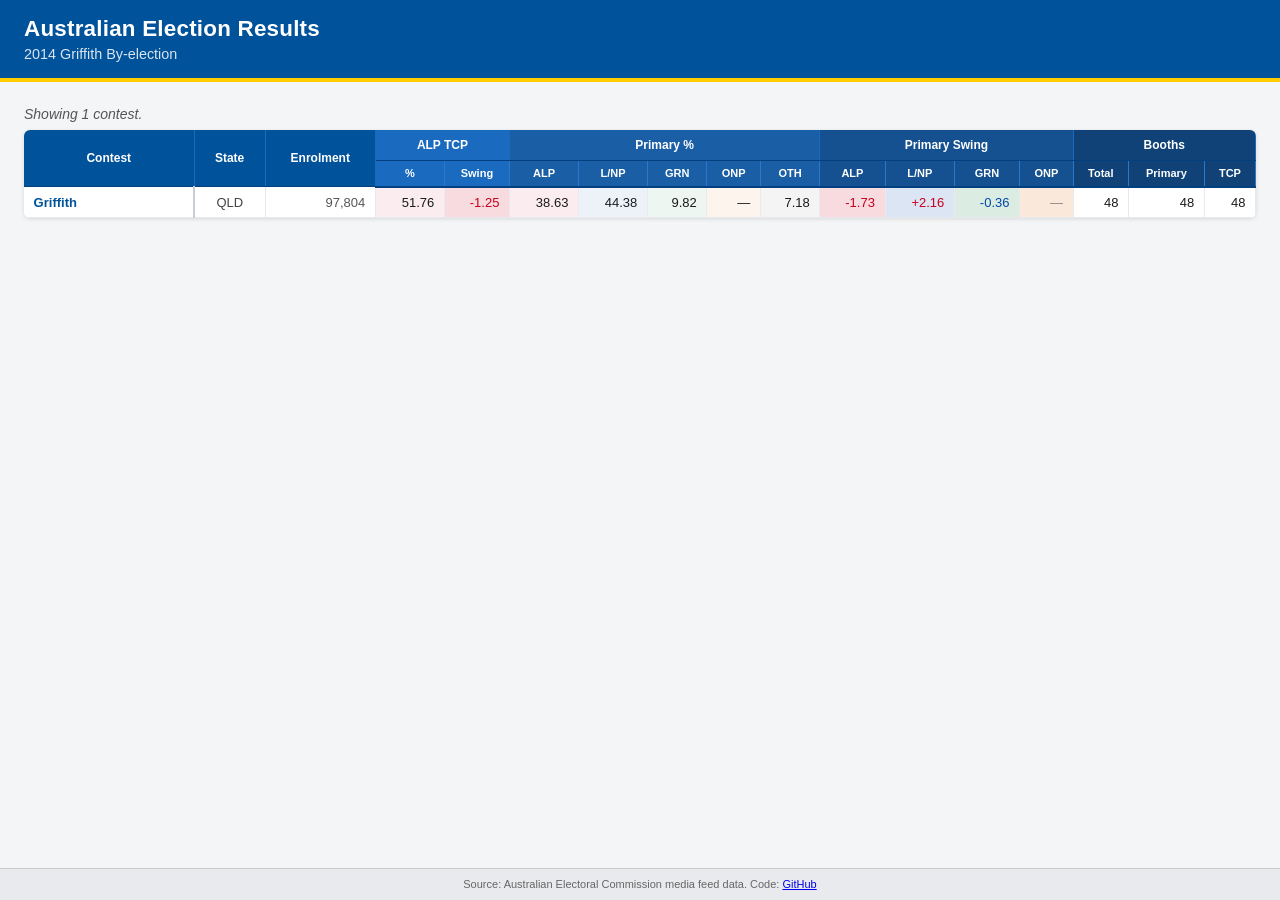
==== index.html @ 3a3f031a "Got it working so far" ====
<!DOCTYPE html>
<html lang="en">
<head>
  <meta charset="UTF-8" />
  <meta name="viewport" content="width=device-width, initial-scale=1.0" />
  <title>AEC Election Results</title>
  <link rel="stylesheet" href="css/styles.css" />
</head>
<body>
  <header>
    <h1>Australian Election Results</h1>
    <p id="election-label" class="election-label"></p>
  </header>

  <main>
    <div id="status" class="status">Loading results…</div>

    <div class="table-wrapper">
      <table id="results-table" aria-label="House of Representatives Contest Results">
        <thead>
          <tr>
            <th rowspan="2" class="col-contest sticky-col">Contest</th>
            <th rowspan="2" class="col-state">State</th>
            <th rowspan="2" class="col-enrolment">Enrolment</th>
            <th colspan="2" class="group-tcp">ALP TCP</th>
            <th colspan="5" class="group-primary-pct">Primary %</th>
            <th colspan="4" class="group-swing">Primary Swing</th>
            <th colspan="3" class="group-booths">Booths</th>
          </tr>
          <tr>
            <!-- ALP TCP -->
            <th class="col-num group-tcp col-party-alp">%</th>
            <th class="col-num group-tcp col-party-alp">Swing</th>
            <!-- Primary % -->
            <th class="col-num group-primary-pct col-party-alp">ALP</th>
            <th class="col-num group-primary-pct col-party-lnp">L/NP</th>
            <th class="col-num group-primary-pct col-party-grn">GRN</th>
            <th class="col-num group-primary-pct col-party-onp">ONP</th>
            <th class="col-num group-primary-pct col-party-oth">OTH</th>
            <!-- Primary Swing -->
            <th class="col-num group-swing col-party-alp">ALP</th>
            <th class="col-num group-swing col-party-lnp">L/NP</th>
            <th class="col-num group-swing col-party-grn">GRN</th>
            <th class="col-num group-swing col-party-onp">ONP</th>
            <!-- Booths -->
            <th class="col-num group-booths">Total</th>
            <th class="col-num group-booths">Primary</th>
            <th class="col-num group-booths">TCP</th>
          </tr>
        </thead>
        <tbody id="results-body">
        </tbody>
      </table>
    </div>
  </main>

  <footer>
    <p>Source: Australian Electoral Commission media feed data. Code: <a href="https://github.com/jwood74/aus-election-results">GitHub</a></p>
  </footer>

  <script src="js/app.js"></script>
</body>
</html>
---- css/styles.css ----
/* ── Reset & Base ── */
*, *::before, *::after {
  box-sizing: border-box;
  margin: 0;
  padding: 0;
}

body {
  font-family: -apple-system, BlinkMacSystemFont, "Segoe UI", Roboto, Arial, sans-serif;
  font-size: 14px;
  background: #f4f5f7;
  color: #1a1a1a;
  min-height: 100vh;
  display: flex;
  flex-direction: column;
}

/* ── Header ── */
header {
  background: #00529b;
  color: #fff;
  padding: 1rem 1.5rem;
  border-bottom: 4px solid #ffcd00;
}

header h1 {
  font-size: 1.4rem;
  font-weight: 700;
  letter-spacing: 0.01em;
}

.election-label {
  margin-top: 0.25rem;
  font-size: 0.9rem;
  opacity: 0.85;
}

/* ── Main layout ── */
main {
  flex: 1;
  padding: 1rem 1.5rem 2rem;
}

/* ── Status message ── */
.status {
  padding: 0.5rem 0;
  color: #555;
  font-style: italic;
  min-height: 1.5rem;
}

.status.error {
  color: #b00020;
  font-style: normal;
  font-weight: 600;
}

.status.hidden {
  display: none;
}

/* ── Table wrapper ── */
.table-wrapper {
  overflow-x: auto;
  overflow-y: auto;
  max-height: 75vh;
  border-radius: 6px;
  box-shadow: 0 1px 4px rgba(0,0,0,0.12);
  background: #fff;
}

/* ── Table ── */
table {
  border-collapse: collapse;
  width: 100%;
  white-space: nowrap;
  font-size: 13px;
}

/* Sticky contest column */
.sticky-col {
  position: sticky;
  left: 0;
  z-index: 2;
  background: #fff;
}

thead .sticky-col {
  background: #00529b;
  z-index: 6;
}

/* ── Header cells ── */
thead {
  position: sticky;
  top: 0;
  z-index: 5;
}

thead tr:first-child th {
  background: #00529b;
  color: #fff;
  font-weight: 700;
  font-size: 12px;
  text-align: center;
  padding: 0.5rem 0.75rem;
  border-bottom: 1px solid #004080;
  border-right: 1px solid #1a6abf;
}

thead tr:last-child th {
  background: #1a6abf;
  color: #fff;
  font-weight: 600;
  font-size: 11px;
  text-align: center;
  padding: 0.4rem 0.5rem;
  border-bottom: 2px solid #004080;
  border-right: 1px solid #2a7acc;
}

/* Column group colour accents in subheader */
thead tr:last-child th.group-tcp       { background: #1a6abf; }
thead tr:last-child th.group-primary-pct { background: #1a5ea5; }
thead tr:last-child th.group-swing     { background: #155090; }
thead tr:last-child th.group-booths    { background: #104278; }

/* Top header group cells */
thead tr:first-child th.group-tcp         { background: #1a6abf; }
thead tr:first-child th.group-primary-pct { background: #1a5ea5; }
thead tr:first-child th.group-swing       { background: #155090; }
thead tr:first-child th.group-booths      { background: #104278; }

/* ── Body cells ── */
tbody tr {
  border-bottom: 1px solid #e8eaed;
}

tbody tr:nth-child(even) {
  background: #f8f9fb;
}

tbody tr:nth-child(even) .sticky-col {
  background: #f8f9fb;
}

tbody tr:hover {
  background: #eef3fa;
}

tbody tr:hover .sticky-col {
  background: #eef3fa;
}

td {
  padding: 0.45rem 0.6rem;
  border-right: 1px solid #e8eaed;
  vertical-align: middle;
}

td.col-contest {
  font-weight: 600;
  min-width: 130px;
  border-right: 2px solid #c8cdd5;
}

td.col-state {
  text-align: center;
  font-weight: 500;
  color: #444;
}

td.col-enrolment {
  text-align: right;
  color: #555;
}

td.col-num {
  text-align: right;
  font-variant-numeric: tabular-nums;
}

/* ── Swing colour coding ── */
.swing-pos {
  color: #c8001e;  /* AEC red for L/NP gain / swing to right */
}

.swing-neg {
  color: #0047ab;  /* AEC blue for ALP gain / swing to left */
}

/* For ALP-specific swing: positive = good for ALP */
.alp-swing-pos {
  color: #0047ab;
}

.alp-swing-neg {
  color: #c8001e;
}

/* Neutral (zero or N/A) */
.swing-zero {
  color: #888;
}

/* ── Party column colour tints ── */
.col-party-alp { background-color: rgba(200, 0, 30,  0.07); }
.col-party-lnp { background-color: rgba(0,  71, 171, 0.07); }
.col-party-grn { background-color: rgba(0, 130,  50, 0.07); }
.col-party-onp { background-color: rgba(220, 100,  0, 0.07); }
.col-party-oth { background-color: rgba(100, 100, 100, 0.07); }

/* Swing columns: slightly darker tint */
.col-party-alp.col-swing { background-color: rgba(200, 0, 30,  0.14); }
.col-party-lnp.col-swing { background-color: rgba(0,  71, 171, 0.14); }
.col-party-grn.col-swing { background-color: rgba(0, 130,  50, 0.14); }
.col-party-onp.col-swing { background-color: rgba(220, 100,  0, 0.14); }
.col-party-oth.col-swing { background-color: rgba(100, 100, 100, 0.14); }

/* Keep tint visible on even rows */
tbody tr:nth-child(even) td.col-party-alp { background-color: rgba(200, 0,  30,  0.10); }
tbody tr:nth-child(even) td.col-party-lnp { background-color: rgba(0,  71, 171, 0.10); }
tbody tr:nth-child(even) td.col-party-grn { background-color: rgba(0, 130,  50, 0.10); }
tbody tr:nth-child(even) td.col-party-onp { background-color: rgba(220, 100,  0, 0.10); }
tbody tr:nth-child(even) td.col-party-oth { background-color: rgba(100, 100, 100, 0.10); }

tbody tr:nth-child(even) td.col-party-alp.col-swing { background-color: rgba(200, 0,  30,  0.17); }
tbody tr:nth-child(even) td.col-party-lnp.col-swing { background-color: rgba(0,  71, 171, 0.17); }
tbody tr:nth-child(even) td.col-party-grn.col-swing { background-color: rgba(0, 130,  50, 0.17); }
tbody tr:nth-child(even) td.col-party-onp.col-swing { background-color: rgba(220, 100,  0, 0.17); }
tbody tr:nth-child(even) td.col-party-oth.col-swing { background-color: rgba(100, 100, 100, 0.17); }

/* ── Vote-type rows (Absent, Provisional, Pre-Poll, Postal) ── */
tbody tr.is-vote-type {
  border-top: 2px solid #b0b8c4;
  background: #f0f2f5;
}

tbody tr.is-vote-type:first-of-type {
  border-top: 2px solid #8891a0;
}

tbody tr.is-vote-type td.col-contest {
  font-style: italic;
  font-weight: 500;
  color: #444;
  background: #f0f2f5;
}

tbody tr.is-vote-type:hover {
  background: #e6eaf0;
}

tbody tr.is-vote-type:hover td.col-contest {
  background: #e6eaf0;
}

/* ── Contest name link in overview table ── */
a.contest-link {
  color: #00529b;
  text-decoration: none;
  font-weight: 600;
}

a.contest-link:hover {
  text-decoration: underline;
}

/* ── Breadcrumb / Back link ── */
.breadcrumb {
  padding: 0.6rem 0 0.25rem;
}

.back-link {
  color: #00529b;
  text-decoration: none;
  font-size: 0.875rem;
  font-weight: 500;
}

.back-link:hover {
  text-decoration: underline;
}

/* ── Contest detail header ── */
.contest-header {
  margin-bottom: 0.75rem;
}

.contest-header h2 {
  font-size: 1.2rem;
  font-weight: 700;
  color: #1a1a1a;
  margin-bottom: 0.2rem;
}

.contest-meta {
  font-size: 0.85rem;
  color: #555;
  display: flex;
  gap: 1.25rem;
}

.contest-meta span::before {
  font-weight: 600;
  color: #333;
}

#contest-state::before   { content: "State: "; }
#contest-enrolment::before { content: "Enrolment: "; }

/* ── Preference flow column group ── */
thead tr:first-child th.group-flow  { background: #0d3560; }
thead tr:last-child  th.group-flow  { background: #0d3560; }

/* ── Utility ── */
.hidden { display: none; }

/* ── Footer ── */
footer {
  background: #e8eaed;
  color: #666;
  font-size: 11px;
  text-align: center;
  padding: 0.6rem 1rem;
  border-top: 1px solid #ccc;
}
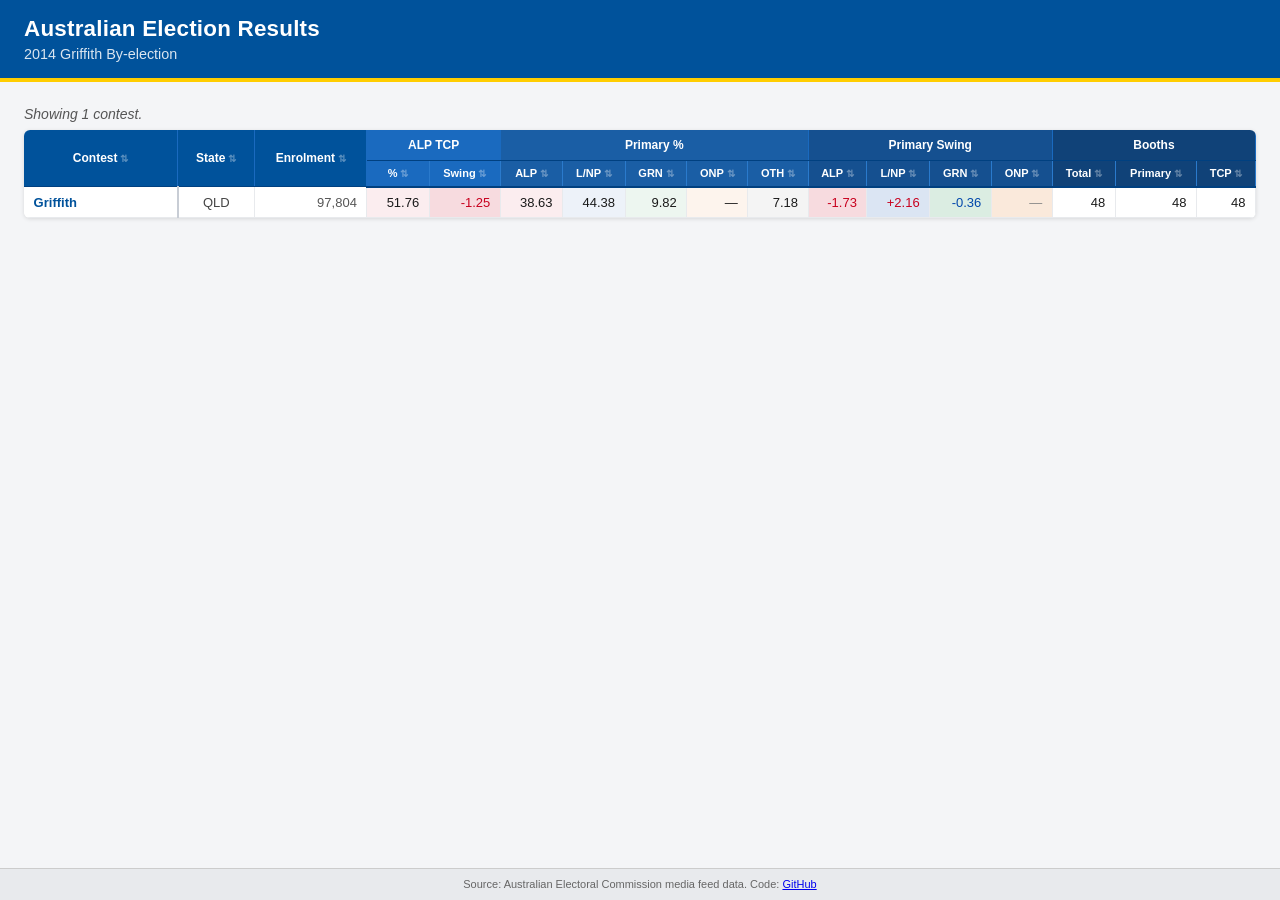
==== commit d8780e4f: "Add clickable column sorting to contests table Co-authored-by: jwood74 <8112144+jwood74@users.norepl" ====
--- a/index.html
+++ b/index.html
@@ -19,9 +19,9 @@
       <table id="results-table" aria-label="House of Representatives Contest Results">
         <thead>
           <tr>
-            <th rowspan="2" class="col-contest sticky-col">Contest</th>
-            <th rowspan="2" class="col-state">State</th>
-            <th rowspan="2" class="col-enrolment">Enrolment</th>
+            <th rowspan="2" class="col-contest sticky-col" data-sort-key="contestName">Contest</th>
+            <th rowspan="2" class="col-state" data-sort-key="state">State</th>
+            <th rowspan="2" class="col-enrolment" data-sort-key="enrolment">Enrolment</th>
             <th colspan="2" class="group-tcp">ALP TCP</th>
             <th colspan="5" class="group-primary-pct">Primary %</th>
             <th colspan="4" class="group-swing">Primary Swing</th>
@@ -29,23 +29,23 @@
           </tr>
           <tr>
             <!-- ALP TCP -->
-            <th class="col-num group-tcp col-party-alp">%</th>
-            <th class="col-num group-tcp col-party-alp">Swing</th>
+            <th class="col-num group-tcp col-party-alp" data-sort-key="alpTcpPct">%</th>
+            <th class="col-num group-tcp col-party-alp" data-sort-key="alpTcpSwing">Swing</th>
             <!-- Primary % -->
-            <th class="col-num group-primary-pct col-party-alp">ALP</th>
-            <th class="col-num group-primary-pct col-party-lnp">L/NP</th>
-            <th class="col-num group-primary-pct col-party-grn">GRN</th>
-            <th class="col-num group-primary-pct col-party-onp">ONP</th>
-            <th class="col-num group-primary-pct col-party-oth">OTH</th>
+            <th class="col-num group-primary-pct col-party-alp" data-sort-key="alpPct">ALP</th>
+            <th class="col-num group-primary-pct col-party-lnp" data-sort-key="lnpPct">L/NP</th>
+            <th class="col-num group-primary-pct col-party-grn" data-sort-key="grnPct">GRN</th>
+            <th class="col-num group-primary-pct col-party-onp" data-sort-key="onpPct">ONP</th>
+            <th class="col-num group-primary-pct col-party-oth" data-sort-key="othPct">OTH</th>
             <!-- Primary Swing -->
-            <th class="col-num group-swing col-party-alp">ALP</th>
-            <th class="col-num group-swing col-party-lnp">L/NP</th>
-            <th class="col-num group-swing col-party-grn">GRN</th>
-            <th class="col-num group-swing col-party-onp">ONP</th>
+            <th class="col-num group-swing col-party-alp" data-sort-key="alpSwing">ALP</th>
+            <th class="col-num group-swing col-party-lnp" data-sort-key="lnpSwing">L/NP</th>
+            <th class="col-num group-swing col-party-grn" data-sort-key="grnSwing">GRN</th>
+            <th class="col-num group-swing col-party-onp" data-sort-key="onpSwing">ONP</th>
             <!-- Booths -->
-            <th class="col-num group-booths">Total</th>
-            <th class="col-num group-booths">Primary</th>
-            <th class="col-num group-booths">TCP</th>
+            <th class="col-num group-booths" data-sort-key="totalBooths">Total</th>
+            <th class="col-num group-booths" data-sort-key="primaryBooths">Primary</th>
+            <th class="col-num group-booths" data-sort-key="tcpBooths">TCP</th>
           </tr>
         </thead>
         <tbody id="results-body">
--- a/css/styles.css
+++ b/css/styles.css
@@ -316,6 +316,32 @@
 /* ── Utility ── */
 .hidden { display: none; }
 
+/* ── Sortable column headers ── */
+thead th[data-sort-key] {
+  cursor: pointer;
+  user-select: none;
+}
+
+thead th[data-sort-key]:hover {
+  filter: brightness(1.15);
+}
+
+thead th[data-sort-key]::after {
+  content: ' ⇅';
+  opacity: 0.35;
+  font-size: 10px;
+}
+
+thead th[data-sort-key].sort-asc::after {
+  content: ' ↑';
+  opacity: 1;
+}
+
+thead th[data-sort-key].sort-desc::after {
+  content: ' ↓';
+  opacity: 1;
+}
+
 /* ── Footer ── */
 footer {
   background: #e8eaed;
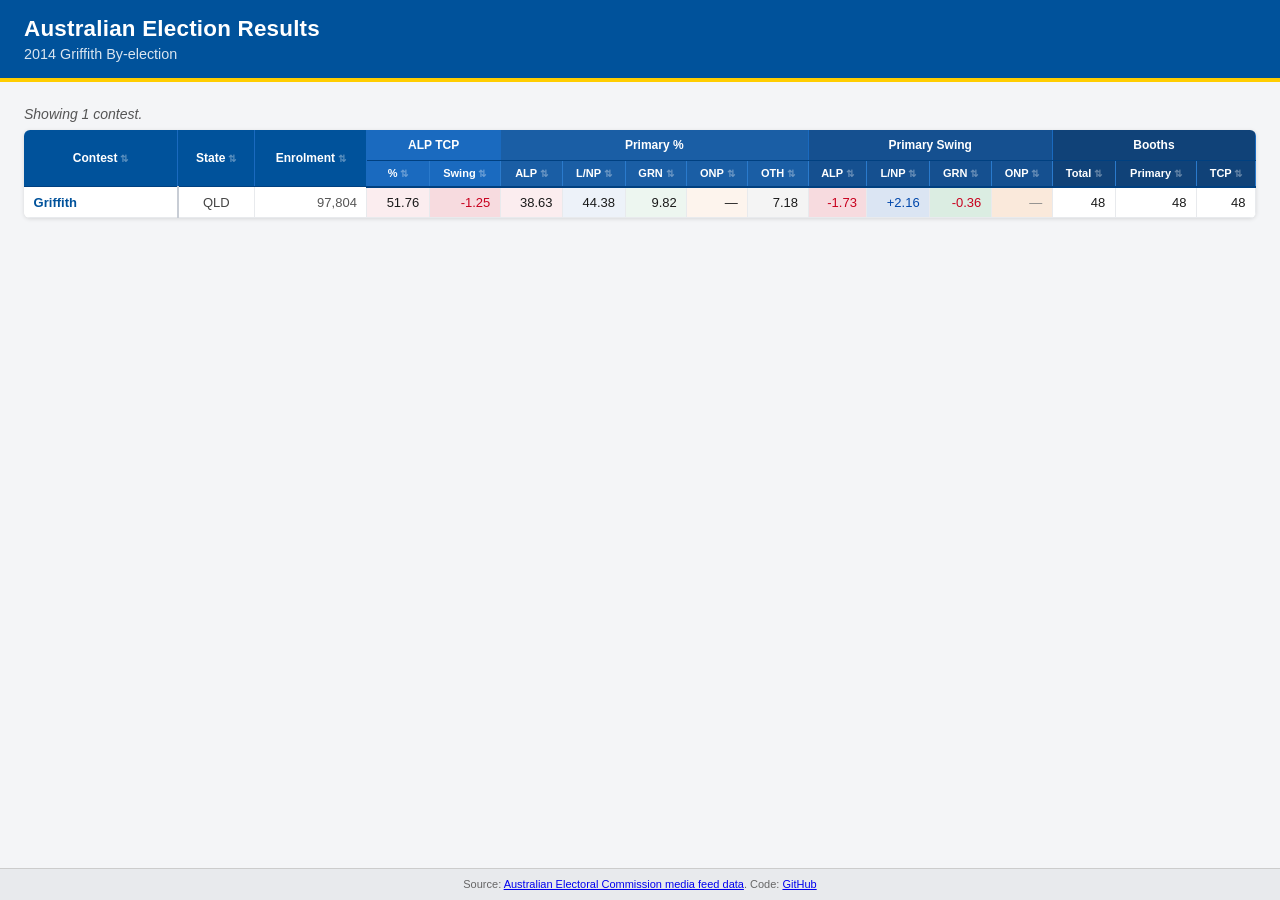
==== commit e267b45f: "Add total row" ====
--- a/index.html
+++ b/index.html
@@ -55,7 +55,7 @@
   </main>
 
   <footer>
-    <p>Source: Australian Electoral Commission media feed data. Code: <a href="https://github.com/jwood74/aus-election-results">GitHub</a></p>
+    <p>Source: <a href="https://results.aec.gov.au/">Australian Electoral Commission media feed data</a>. Code: <a href="https://github.com/jwood74/aus-election-results">GitHub</a></p>
   </footer>
 
   <script src="js/app.js"></script>
--- a/css/styles.css
+++ b/css/styles.css
@@ -108,7 +108,7 @@
   border-right: 1px solid #1a6abf;
 }
 
-thead tr:last-child th {
+thead tr:nth-child(2) th {
   background: #1a6abf;
   color: #fff;
   font-weight: 600;
@@ -120,10 +120,10 @@
 }
 
 /* Column group colour accents in subheader */
-thead tr:last-child th.group-tcp       { background: #1a6abf; }
-thead tr:last-child th.group-primary-pct { background: #1a5ea5; }
-thead tr:last-child th.group-swing     { background: #155090; }
-thead tr:last-child th.group-booths    { background: #104278; }
+thead tr:nth-child(2) th.group-tcp       { background: #1a6abf; }
+thead tr:nth-child(2) th.group-primary-pct { background: #1a5ea5; }
+thead tr:nth-child(2) th.group-swing     { background: #155090; }
+thead tr:nth-child(2) th.group-booths    { background: #104278; }
 
 /* Top header group cells */
 thead tr:first-child th.group-tcp         { background: #1a6abf; }
@@ -182,20 +182,11 @@
 
 /* ── Swing colour coding ── */
 .swing-pos {
-  color: #c8001e;  /* AEC red for L/NP gain / swing to right */
+  color: #0047ab;  /* AEC blue for against */
 }
 
 .swing-neg {
-  color: #0047ab;  /* AEC blue for ALP gain / swing to left */
-}
-
-/* For ALP-specific swing: positive = good for ALP */
-.alp-swing-pos {
-  color: #0047ab;
-}
-
-.alp-swing-neg {
-  color: #c8001e;
+  color: #c8001e;  /* AEC red for gain */
 }
 
 /* Neutral (zero or N/A) */
@@ -311,10 +302,52 @@
 
 /* ── Preference flow column group ── */
 thead tr:first-child th.group-flow  { background: #0d3560; }
-thead tr:last-child  th.group-flow  { background: #0d3560; }
-
-/* ── Utility ── */
-.hidden { display: none; }
+thead tr:nth-child(2) th.group-flow  { background: #0d3560; }
+
+/* ── Contest totals row (3rd row in thead) ── */
+thead tr.totals-row {
+  position: sticky;
+  top: 54px; /* height of both header rows above, adjust if needed */
+  z-index: 10;
+}
+thead tr.totals-row td {
+  background: #fff;
+  color: #1a1a1a;
+  font-weight: 700;
+  font-size: 12px;
+  text-align: right;
+  padding: 0.45rem 0.6rem;
+  border-right: 1px solid #e8eaed;
+  position: relative;
+}
+thead tr.totals-row td::after {
+  content: "";
+  display: block;
+  position: absolute;
+  left: 0; right: 0; bottom: 0;
+  height: 3px;
+  background: #000;
+  z-index: 20;
+}
+
+thead tr.totals-row td.totals-name {
+  text-align: left;
+  background: #fff;
+  z-index: 6;
+}
+
+/* Party column tints in totals row — opaque (white blended with tint, no transparency) */
+thead tr.totals-row td.col-party-alp { background-color: #fbeeef; }
+thead tr.totals-row td.col-party-lnp { background-color: #edf2fa; }
+thead tr.totals-row td.col-party-grn { background-color: #edf6f0; }
+thead tr.totals-row td.col-party-onp { background-color: #fdf3ea; }
+thead tr.totals-row td.col-party-oth { background-color: #f4f4f4; }
+thead tr.totals-row td.col-party-alp.col-swing { background-color: #f8dde0; }
+thead tr.totals-row td.col-party-lnp.col-swing { background-color: #dce8f5; }
+thead tr.totals-row td.col-party-grn.col-swing { background-color: #daeee0; }
+thead tr.totals-row td.col-party-onp.col-swing { background-color: #fae7d5; }
+
+
 
 /* ── Sortable column headers ── */
 thead th[data-sort-key] {
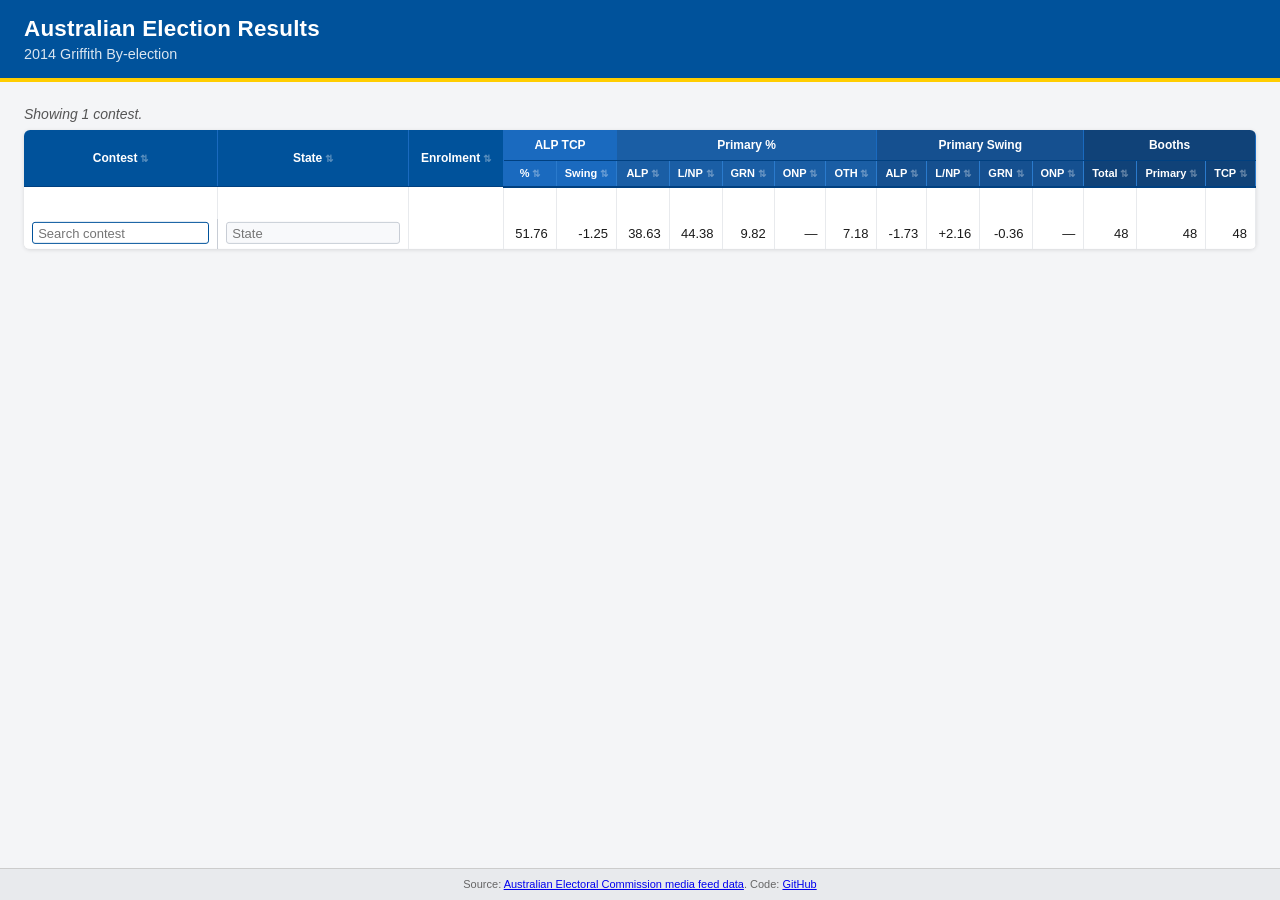
==== commit a3a5fb6a: "Add search row" ====
--- a/index.html
+++ b/index.html
@@ -47,6 +47,25 @@
             <th class="col-num group-booths" data-sort-key="primaryBooths">Primary</th>
             <th class="col-num group-booths" data-sort-key="tcpBooths">TCP</th>
           </tr>
+          <tr id="filter-row">
+            <td class="col-contest sticky-col"><input id="filter-contest" type="text" placeholder="Search contest" autocomplete="off" /></td>
+            <td class="col-state"><input id="filter-state" type="text" placeholder="State" autocomplete="off" /></td>
+            <td class="col-enrolment"></td>
+            <td class="col-num group-tcp col-party-alp" id="total-alpTcpPct"></td>
+            <td class="col-num group-tcp col-party-alp" id="total-alpTcpSwing"></td>
+            <td class="col-num group-primary-pct col-party-alp" id="total-alpPct"></td>
+            <td class="col-num group-primary-pct col-party-lnp" id="total-lnpPct"></td>
+            <td class="col-num group-primary-pct col-party-grn" id="total-grnPct"></td>
+            <td class="col-num group-primary-pct col-party-onp" id="total-onpPct"></td>
+            <td class="col-num group-primary-pct col-party-oth" id="total-othPct"></td>
+            <td class="col-num group-swing col-party-alp" id="total-alpSwing"></td>
+            <td class="col-num group-swing col-party-lnp" id="total-lnpSwing"></td>
+            <td class="col-num group-swing col-party-grn" id="total-grnSwing"></td>
+            <td class="col-num group-swing col-party-onp" id="total-onpSwing"></td>
+            <td class="col-num group-booths" id="total-totalBooths"></td>
+            <td class="col-num group-booths" id="total-primaryBooths"></td>
+            <td class="col-num group-booths" id="total-tcpBooths"></td>
+          </tr>
         </thead>
         <tbody id="results-body">
         </tbody>
--- a/css/styles.css
+++ b/css/styles.css
@@ -197,6 +197,7 @@
 /* ── Party column colour tints ── */
 .col-party-alp { background-color: rgba(200, 0, 30,  0.07); }
 .col-party-lnp { background-color: rgba(0,  71, 171, 0.07); }
+.col-party-lp { background-color: rgba(0,  71, 171, 0.07); }
 .col-party-grn { background-color: rgba(0, 130,  50, 0.07); }
 .col-party-onp { background-color: rgba(220, 100,  0, 0.07); }
 .col-party-oth { background-color: rgba(100, 100, 100, 0.07); }
@@ -204,6 +205,7 @@
 /* Swing columns: slightly darker tint */
 .col-party-alp.col-swing { background-color: rgba(200, 0, 30,  0.14); }
 .col-party-lnp.col-swing { background-color: rgba(0,  71, 171, 0.14); }
+.col-party-lp.col-swing { background-color: rgba(0,  71, 171, 0.14); }
 .col-party-grn.col-swing { background-color: rgba(0, 130,  50, 0.14); }
 .col-party-onp.col-swing { background-color: rgba(220, 100,  0, 0.14); }
 .col-party-oth.col-swing { background-color: rgba(100, 100, 100, 0.14); }
@@ -211,12 +213,14 @@
 /* Keep tint visible on even rows */
 tbody tr:nth-child(even) td.col-party-alp { background-color: rgba(200, 0,  30,  0.10); }
 tbody tr:nth-child(even) td.col-party-lnp { background-color: rgba(0,  71, 171, 0.10); }
+tbody tr:nth-child(even) td.col-party-lp { background-color: rgba(0,  71, 171, 0.10); }
 tbody tr:nth-child(even) td.col-party-grn { background-color: rgba(0, 130,  50, 0.10); }
 tbody tr:nth-child(even) td.col-party-onp { background-color: rgba(220, 100,  0, 0.10); }
 tbody tr:nth-child(even) td.col-party-oth { background-color: rgba(100, 100, 100, 0.10); }
 
 tbody tr:nth-child(even) td.col-party-alp.col-swing { background-color: rgba(200, 0,  30,  0.17); }
 tbody tr:nth-child(even) td.col-party-lnp.col-swing { background-color: rgba(0,  71, 171, 0.17); }
+tbody tr:nth-child(even) td.col-party-lp.col-swing { background-color: rgba(0,  71, 171, 0.17); }
 tbody tr:nth-child(even) td.col-party-grn.col-swing { background-color: rgba(0, 130,  50, 0.17); }
 tbody tr:nth-child(even) td.col-party-onp.col-swing { background-color: rgba(220, 100,  0, 0.17); }
 tbody tr:nth-child(even) td.col-party-oth.col-swing { background-color: rgba(100, 100, 100, 0.17); }
@@ -305,6 +309,42 @@
 thead tr:nth-child(2) th.group-flow  { background: #0d3560; }
 
 /* ── Contest totals row (3rd row in thead) ── */
+thead tr#filter-row {
+  position: sticky;
+  top: 108px; /* below both header rows */
+  z-index: 10;
+}
+thead tr#filter-row td {
+  background: #fff;
+  color: #1a1a1a;
+  font-weight: 400;
+  font-size: 13px;
+  text-align: right;
+  padding: 0.3rem 0.5rem;
+  border-right: 1px solid #e8eaed;
+  position: relative;
+}
+thead tr#filter-row td.col-contest,
+thead tr#filter-row td.col-state {
+  text-align: left;
+}
+thead tr#filter-row input[type="text"] {
+  width: 100%;
+  padding: 0.2em 0.4em;
+  font-size: 13px;
+  border: 1px solid #c8cdd5;
+  border-radius: 3px;
+  background: #f8f9fb;
+  color: #222;
+  outline: none;
+  box-sizing: border-box;
+  transition: border 0.15s;
+}
+thead tr#filter-row input[type="text"]:focus {
+  border: 1.5px solid #00529b;
+  background: #fff;
+}
+
 thead tr.totals-row {
   position: sticky;
   top: 54px; /* height of both header rows above, adjust if needed */
@@ -375,6 +415,114 @@
   opacity: 1;
 }
 
+.tcp-menu {
+  min-width: 180px;
+  background: #fff;
+  border: 1px solid #bbb;
+  border-radius: 4px;
+  box-shadow: 0 2px 8px rgba(0,0,0,0.13);
+  padding: 0.25rem 0;
+  font-size: 14px;
+  outline: none;
+}
+.tcp-menu[aria-hidden="true"] { display: none; }
+.tcp-menu[aria-hidden="false"] { display: block; }
+.tcp-menu button {
+  display: block;
+  width: 100%;
+  background: none;
+  border: none;
+  text-align: left;
+  padding: 0.5rem 1rem;
+  font-size: 14px;
+  color: #1a1a1a;
+  cursor: pointer;
+}
+.tcp-menu button[aria-checked="true"] {
+  background: #e8eaed;
+  font-weight: 600;
+}
+.tcp-menu button:focus {
+  background: #d0e3fa;
+  outline: 2px solid #00529b;
+}
+
+/* TCP Picker Button and Menu */
+.tcp-picker-btn {
+  display: flex;
+  align-items: center;
+  justify-content: center;
+  width: 100%;
+  min-height: 2.2em;
+  background: none;
+  border: none;
+  font: inherit;
+  color: inherit;
+  cursor: pointer;
+  padding: 0.2em 0.5em;
+  border-radius: 4px;
+  transition: background 0.15s;
+  position: relative;
+  z-index: 11;
+}
+.tcp-picker-btn:focus {
+  outline: 2px solid #00529b;
+  background: #e6eaf0;
+}
+.tcp-picker-btn[aria-expanded="true"] {
+  background: #e6eaf0;
+}
+.tcp-picker-btn .tcp-party-dot {
+  display: inline-block;
+  width: 1em;
+  height: 1em;
+  border-radius: 50%;
+  margin-right: 0.5em;
+  vertical-align: middle;
+}
+.tcp-picker-btn .tcp-caret {
+  margin-left: 0.5em;
+  font-size: 1em;
+  opacity: 0.7;
+}
+
+.tcp-menu {
+  min-width: 180px;
+  background: #fff;
+  border: 1px solid #bbb;
+  border-radius: 4px;
+  box-shadow: 0 2px 8px rgba(0,0,0,0.13);
+  padding: 0.25rem 0;
+  font-size: 14px;
+  outline: none;
+  position: absolute;
+  left: 0;
+  top: 100%;
+  margin-top: 2px;
+  z-index: 100;
+}
+.tcp-menu[aria-hidden="true"] { display: none; }
+.tcp-menu[aria-hidden="false"] { display: block; }
+.tcp-menu button {
+  display: block;
+  width: 100%;
+  background: none;
+  border: none;
+  text-align: left;
+  padding: 0.5rem 1rem;
+  font-size: 14px;
+  color: #1a1a1a;
+  cursor: pointer;
+}
+.tcp-menu button[aria-checked="true"] {
+  background: #e8eaed;
+  font-weight: 600;
+}
+.tcp-menu button:focus {
+  background: #d0e3fa;
+  outline: 2px solid #00529b;
+}
+
 /* ── Footer ── */
 footer {
   background: #e8eaed;
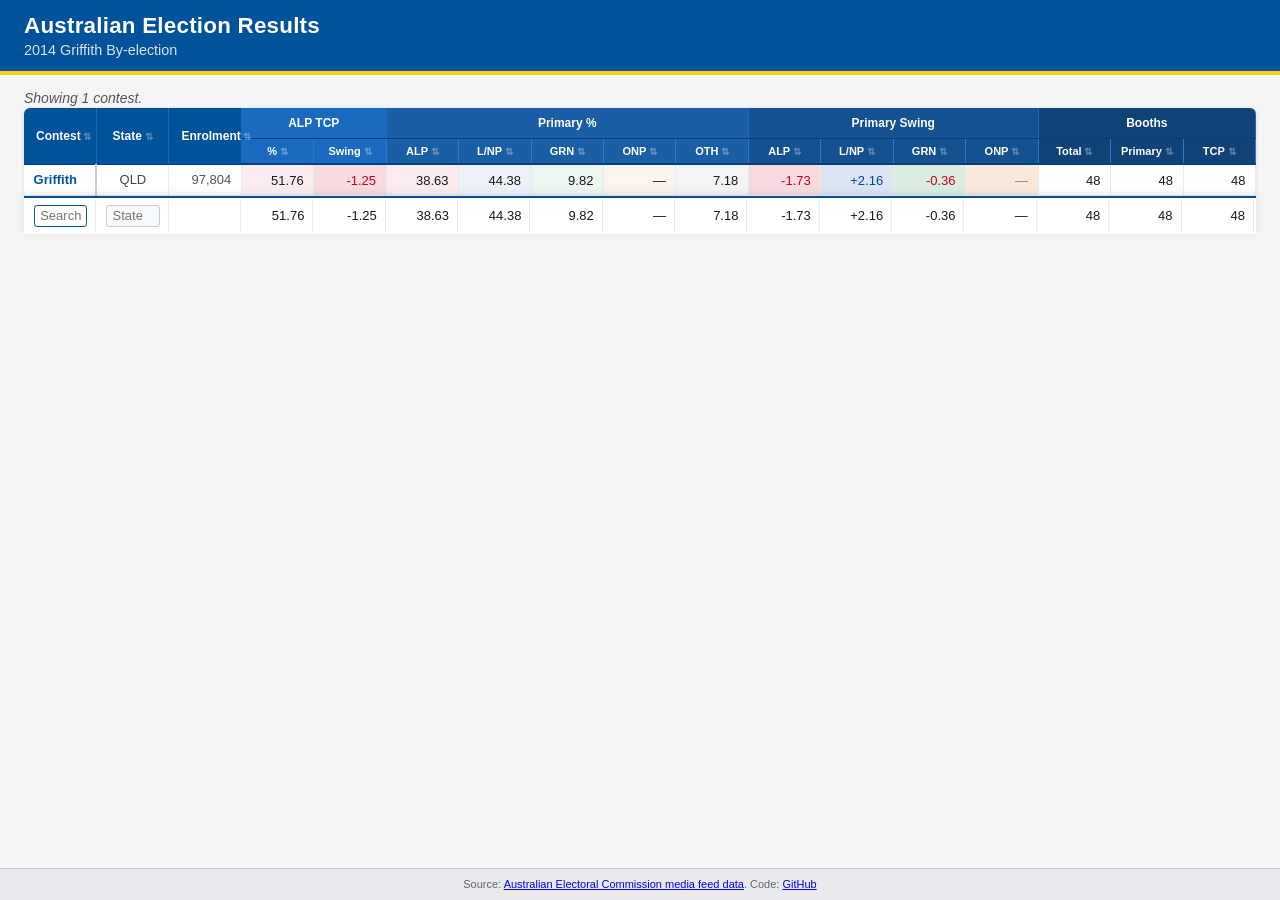
==== commit 9c339389: "Fix Search Bar" ====
--- a/index.html
+++ b/index.html
@@ -16,7 +16,7 @@
     <div id="status" class="status">Loading results…</div>
 
     <div class="table-wrapper">
-      <table id="results-table" aria-label="House of Representatives Contest Results">
+      <table id="results-table" aria-label="House of Representatives Contest Results" style="table-layout:fixed;">
         <thead>
           <tr>
             <th rowspan="2" class="col-contest sticky-col" data-sort-key="contestName">Contest</th>
@@ -47,28 +47,33 @@
             <th class="col-num group-booths" data-sort-key="primaryBooths">Primary</th>
             <th class="col-num group-booths" data-sort-key="tcpBooths">TCP</th>
           </tr>
-          <tr id="filter-row">
-            <td class="col-contest sticky-col"><input id="filter-contest" type="text" placeholder="Search contest" autocomplete="off" /></td>
-            <td class="col-state"><input id="filter-state" type="text" placeholder="State" autocomplete="off" /></td>
-            <td class="col-enrolment"></td>
-            <td class="col-num group-tcp col-party-alp" id="total-alpTcpPct"></td>
-            <td class="col-num group-tcp col-party-alp" id="total-alpTcpSwing"></td>
-            <td class="col-num group-primary-pct col-party-alp" id="total-alpPct"></td>
-            <td class="col-num group-primary-pct col-party-lnp" id="total-lnpPct"></td>
-            <td class="col-num group-primary-pct col-party-grn" id="total-grnPct"></td>
-            <td class="col-num group-primary-pct col-party-onp" id="total-onpPct"></td>
-            <td class="col-num group-primary-pct col-party-oth" id="total-othPct"></td>
-            <td class="col-num group-swing col-party-alp" id="total-alpSwing"></td>
-            <td class="col-num group-swing col-party-lnp" id="total-lnpSwing"></td>
-            <td class="col-num group-swing col-party-grn" id="total-grnSwing"></td>
-            <td class="col-num group-swing col-party-onp" id="total-onpSwing"></td>
-            <td class="col-num group-booths" id="total-totalBooths"></td>
-            <td class="col-num group-booths" id="total-primaryBooths"></td>
-            <td class="col-num group-booths" id="total-tcpBooths"></td>
-          </tr>
+
         </thead>
         <tbody id="results-body">
         </tbody>
+      </table>
+    </div>
+    <div class="table-filter-bar-wrapper">
+      <table id="filter-bar-table" style="table-layout:fixed;">
+        <tr id="filter-row">
+          <td class="col-contest sticky-col"><input id="filter-contest" type="text" placeholder="Search contest" autocomplete="off" /></td>
+          <td class="col-state"><input id="filter-state" type="text" placeholder="State" autocomplete="off" /></td>
+          <td class="col-enrolment"></td>
+          <td class="col-num group-tcp col-party-alp" id="total-alpTcpPct"></td>
+          <td class="col-num group-tcp col-party-alp" id="total-alpTcpSwing"></td>
+          <td class="col-num group-primary-pct col-party-alp" id="total-alpPct"></td>
+          <td class="col-num group-primary-pct col-party-lnp" id="total-lnpPct"></td>
+          <td class="col-num group-primary-pct col-party-grn" id="total-grnPct"></td>
+          <td class="col-num group-primary-pct col-party-onp" id="total-onpPct"></td>
+          <td class="col-num group-primary-pct col-party-oth" id="total-othPct"></td>
+          <td class="col-num group-swing col-party-alp" id="total-alpSwing"></td>
+          <td class="col-num group-swing col-party-lnp" id="total-lnpSwing"></td>
+          <td class="col-num group-swing col-party-grn" id="total-grnSwing"></td>
+          <td class="col-num group-swing col-party-onp" id="total-onpSwing"></td>
+          <td class="col-num group-booths" id="total-totalBooths"></td>
+          <td class="col-num group-booths" id="total-primaryBooths"></td>
+          <td class="col-num group-booths" id="total-tcpBooths"></td>
+        </tr>
       </table>
     </div>
   </main>
--- a/css/styles.css
+++ b/css/styles.css
@@ -19,7 +19,7 @@
 header {
   background: #00529b;
   color: #fff;
-  padding: 1rem 1.5rem;
+  padding: 0.8rem 1.5rem;
   border-bottom: 4px solid #ffcd00;
 }
 
@@ -30,7 +30,7 @@
 }
 
 .election-label {
-  margin-top: 0.25rem;
+  margin-top: 0.2rem;
   font-size: 0.9rem;
   opacity: 0.85;
 }
@@ -38,15 +38,15 @@
 /* ── Main layout ── */
 main {
   flex: 1;
-  padding: 1rem 1.5rem 2rem;
+  padding: 0.75rem 1.5rem 2rem;
 }
 
 /* ── Status message ── */
 .status {
-  padding: 0.5rem 0;
+  padding: 0.2rem 0 0.1rem 0;
   color: #555;
   font-style: italic;
-  min-height: 1.5rem;
+  min-height: 1.2rem;
 }
 
 .status.error {
@@ -67,6 +67,10 @@
   border-radius: 6px;
   box-shadow: 0 1px 4px rgba(0,0,0,0.12);
   background: #fff;
+}
+
+#results-table {
+  table-layout: fixed;
 }
 
 /* ── Table ── */
@@ -309,12 +313,23 @@
 thead tr:nth-child(2) th.group-flow  { background: #0d3560; }
 
 /* ── Contest totals row (3rd row in thead) ── */
-thead tr#filter-row {
+.table-filter-bar-wrapper {
+  width: 100%;
   position: sticky;
-  top: 108px; /* below both header rows */
-  z-index: 10;
-}
-thead tr#filter-row td {
+  bottom: 0;
+  left: 0;
+  z-index: 50;
+  background: #fff;
+  box-shadow: 0 -2px 8px rgba(0,0,0,0.10);
+  border-top: 2px solid #00529b;
+}
+.table-filter-bar-wrapper table {
+  width: 100%;
+  border-collapse: separate;
+  table-layout: fixed;
+  background: #fff;
+}
+.table-filter-bar-wrapper #filter-row td {
   background: #fff;
   color: #1a1a1a;
   font-weight: 400;
@@ -323,13 +338,19 @@
   padding: 0.3rem 0.5rem;
   border-right: 1px solid #e8eaed;
   position: relative;
-}
-thead tr#filter-row td.col-contest,
-thead tr#filter-row td.col-state {
+  box-sizing: border-box;
+  overflow: hidden;
+}
+.table-filter-bar-wrapper #filter-row td.col-contest,
+.table-filter-bar-wrapper #filter-row td.col-state {
   text-align: left;
-}
-thead tr#filter-row input[type="text"] {
-  width: 100%;
+  overflow: hidden;
+  white-space: nowrap;
+}
+.table-filter-bar-wrapper #filter-row input[type="text"] {
+  width: 100%;
+  min-width: 0;
+  max-width: 100%;
   padding: 0.2em 0.4em;
   font-size: 13px;
   border: 1px solid #c8cdd5;
@@ -340,9 +361,13 @@
   box-sizing: border-box;
   transition: border 0.15s;
 }
-thead tr#filter-row input[type="text"]:focus {
+.table-filter-bar-wrapper #filter-row input[type="text"]:focus {
   border: 1.5px solid #00529b;
   background: #fff;
+}
+
+thead tr#filter-row {
+  display: none;
 }
 
 thead tr.totals-row {
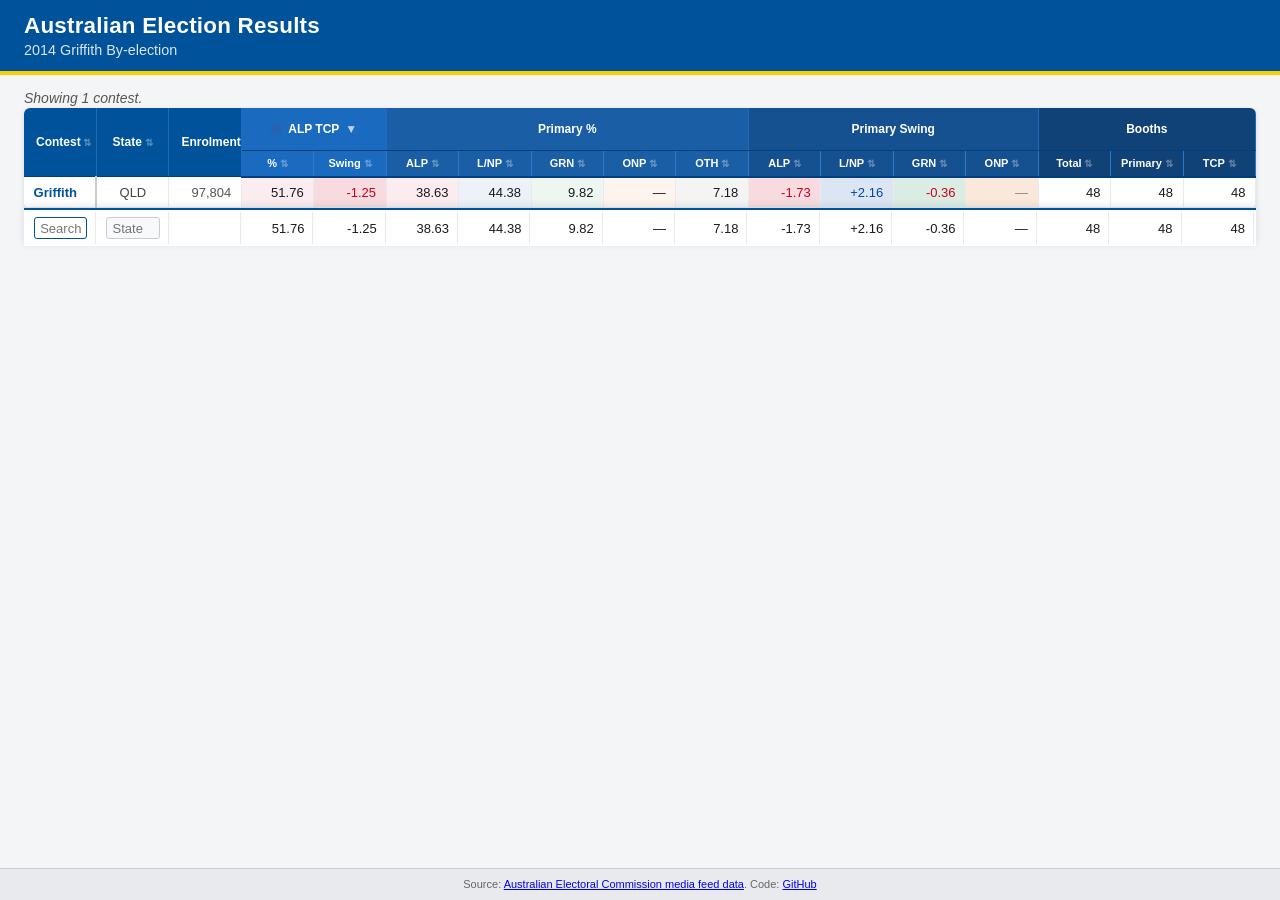
==== commit cf3ab631: "Change party on index page" ====
--- a/index.html
+++ b/index.html
@@ -22,7 +22,10 @@
             <th rowspan="2" class="col-contest sticky-col" data-sort-key="contestName">Contest</th>
             <th rowspan="2" class="col-state" data-sort-key="state">State</th>
             <th rowspan="2" class="col-enrolment" data-sort-key="enrolment">Enrolment</th>
-            <th colspan="2" class="group-tcp">ALP TCP</th>
+            <th colspan="2" class="group-tcp" id="tcp-header-cell" style="position:relative;">
+              <button id="tcp-candidate-picker" class="tcp-picker-btn" aria-haspopup="listbox" aria-expanded="false" aria-label="TCP Candidate" type="button">ALP TCP <span class="tcp-caret">&#9660;</span></button>
+              <div id="tcp-candidate-menu" class="tcp-menu" role="listbox" tabindex="-1" aria-hidden="true"></div>
+            </th>
             <th colspan="5" class="group-primary-pct">Primary %</th>
             <th colspan="4" class="group-swing">Primary Swing</th>
             <th colspan="3" class="group-booths">Booths</th>
--- a/css/styles.css
+++ b/css/styles.css
@@ -1,5 +1,7 @@
 /* ── Reset & Base ── */
-*, *::before, *::after {
+*,
+*::before,
+*::after {
   box-sizing: border-box;
   margin: 0;
   padding: 0;
@@ -65,7 +67,7 @@
   overflow-y: auto;
   max-height: 75vh;
   border-radius: 6px;
-  box-shadow: 0 1px 4px rgba(0,0,0,0.12);
+  box-shadow: 0 1px 4px rgba(0, 0, 0, 0.12);
   background: #fff;
 }
 
@@ -124,16 +126,38 @@
 }
 
 /* Column group colour accents in subheader */
-thead tr:nth-child(2) th.group-tcp       { background: #1a6abf; }
-thead tr:nth-child(2) th.group-primary-pct { background: #1a5ea5; }
-thead tr:nth-child(2) th.group-swing     { background: #155090; }
-thead tr:nth-child(2) th.group-booths    { background: #104278; }
+thead tr:nth-child(2) th.group-tcp {
+  background: #1a6abf;
+}
+
+thead tr:nth-child(2) th.group-primary-pct {
+  background: #1a5ea5;
+}
+
+thead tr:nth-child(2) th.group-swing {
+  background: #155090;
+}
+
+thead tr:nth-child(2) th.group-booths {
+  background: #104278;
+}
 
 /* Top header group cells */
-thead tr:first-child th.group-tcp         { background: #1a6abf; }
-thead tr:first-child th.group-primary-pct { background: #1a5ea5; }
-thead tr:first-child th.group-swing       { background: #155090; }
-thead tr:first-child th.group-booths      { background: #104278; }
+thead tr:first-child th.group-tcp {
+  background: #1a6abf;
+}
+
+thead tr:first-child th.group-primary-pct {
+  background: #1a5ea5;
+}
+
+thead tr:first-child th.group-swing {
+  background: #155090;
+}
+
+thead tr:first-child th.group-booths {
+  background: #104278;
+}
 
 /* ── Body cells ── */
 tbody tr {
@@ -186,11 +210,13 @@
 
 /* ── Swing colour coding ── */
 .swing-pos {
-  color: #0047ab;  /* AEC blue for against */
+  color: #0047ab;
+  /* AEC blue for against */
 }
 
 .swing-neg {
-  color: #c8001e;  /* AEC red for gain */
+  color: #c8001e;
+  /* AEC red for gain */
 }
 
 /* Neutral (zero or N/A) */
@@ -199,35 +225,103 @@
 }
 
 /* ── Party column colour tints ── */
-.col-party-alp { background-color: rgba(200, 0, 30,  0.07); }
-.col-party-lnp { background-color: rgba(0,  71, 171, 0.07); }
-.col-party-lp { background-color: rgba(0,  71, 171, 0.07); }
-.col-party-grn { background-color: rgba(0, 130,  50, 0.07); }
-.col-party-onp { background-color: rgba(220, 100,  0, 0.07); }
-.col-party-oth { background-color: rgba(100, 100, 100, 0.07); }
+.col-party-alp {
+  background-color: rgba(200, 0, 30, 0.07);
+}
+
+.col-party-lnp {
+  background-color: rgba(0, 71, 171, 0.07);
+}
+
+.col-party-lp {
+  background-color: rgba(0, 71, 171, 0.07);
+}
+
+.col-party-grn {
+  background-color: rgba(0, 130, 50, 0.07);
+}
+
+.col-party-onp {
+  background-color: rgba(220, 100, 0, 0.07);
+}
+
+.col-party-oth {
+  background-color: rgba(100, 100, 100, 0.07);
+}
 
 /* Swing columns: slightly darker tint */
-.col-party-alp.col-swing { background-color: rgba(200, 0, 30,  0.14); }
-.col-party-lnp.col-swing { background-color: rgba(0,  71, 171, 0.14); }
-.col-party-lp.col-swing { background-color: rgba(0,  71, 171, 0.14); }
-.col-party-grn.col-swing { background-color: rgba(0, 130,  50, 0.14); }
-.col-party-onp.col-swing { background-color: rgba(220, 100,  0, 0.14); }
-.col-party-oth.col-swing { background-color: rgba(100, 100, 100, 0.14); }
+.col-party-alp.col-swing {
+  background-color: rgba(200, 0, 30, 0.14);
+}
+
+.col-party-lnp.col-swing {
+  background-color: rgba(0, 71, 171, 0.14);
+}
+
+.col-party-lp.col-swing {
+  background-color: rgba(0, 71, 171, 0.14);
+}
+
+.col-party-grn.col-swing {
+  background-color: rgba(0, 130, 50, 0.14);
+}
+
+.col-party-onp.col-swing {
+  background-color: rgba(220, 100, 0, 0.14);
+}
+
+.col-party-oth.col-swing {
+  background-color: rgba(100, 100, 100, 0.14);
+}
 
 /* Keep tint visible on even rows */
-tbody tr:nth-child(even) td.col-party-alp { background-color: rgba(200, 0,  30,  0.10); }
-tbody tr:nth-child(even) td.col-party-lnp { background-color: rgba(0,  71, 171, 0.10); }
-tbody tr:nth-child(even) td.col-party-lp { background-color: rgba(0,  71, 171, 0.10); }
-tbody tr:nth-child(even) td.col-party-grn { background-color: rgba(0, 130,  50, 0.10); }
-tbody tr:nth-child(even) td.col-party-onp { background-color: rgba(220, 100,  0, 0.10); }
-tbody tr:nth-child(even) td.col-party-oth { background-color: rgba(100, 100, 100, 0.10); }
-
-tbody tr:nth-child(even) td.col-party-alp.col-swing { background-color: rgba(200, 0,  30,  0.17); }
-tbody tr:nth-child(even) td.col-party-lnp.col-swing { background-color: rgba(0,  71, 171, 0.17); }
-tbody tr:nth-child(even) td.col-party-lp.col-swing { background-color: rgba(0,  71, 171, 0.17); }
-tbody tr:nth-child(even) td.col-party-grn.col-swing { background-color: rgba(0, 130,  50, 0.17); }
-tbody tr:nth-child(even) td.col-party-onp.col-swing { background-color: rgba(220, 100,  0, 0.17); }
-tbody tr:nth-child(even) td.col-party-oth.col-swing { background-color: rgba(100, 100, 100, 0.17); }
+tbody tr:nth-child(even) td.col-party-alp {
+  background-color: rgba(200, 0, 30, 0.10);
+}
+
+tbody tr:nth-child(even) td.col-party-lnp {
+  background-color: rgba(0, 71, 171, 0.10);
+}
+
+tbody tr:nth-child(even) td.col-party-lp {
+  background-color: rgba(0, 71, 171, 0.10);
+}
+
+tbody tr:nth-child(even) td.col-party-grn {
+  background-color: rgba(0, 130, 50, 0.10);
+}
+
+tbody tr:nth-child(even) td.col-party-onp {
+  background-color: rgba(220, 100, 0, 0.10);
+}
+
+tbody tr:nth-child(even) td.col-party-oth {
+  background-color: rgba(100, 100, 100, 0.10);
+}
+
+tbody tr:nth-child(even) td.col-party-alp.col-swing {
+  background-color: rgba(200, 0, 30, 0.17);
+}
+
+tbody tr:nth-child(even) td.col-party-lnp.col-swing {
+  background-color: rgba(0, 71, 171, 0.17);
+}
+
+tbody tr:nth-child(even) td.col-party-lp.col-swing {
+  background-color: rgba(0, 71, 171, 0.17);
+}
+
+tbody tr:nth-child(even) td.col-party-grn.col-swing {
+  background-color: rgba(0, 130, 50, 0.17);
+}
+
+tbody tr:nth-child(even) td.col-party-onp.col-swing {
+  background-color: rgba(220, 100, 0, 0.17);
+}
+
+tbody tr:nth-child(even) td.col-party-oth.col-swing {
+  background-color: rgba(100, 100, 100, 0.17);
+}
 
 /* ── Vote-type rows (Absent, Provisional, Pre-Poll, Postal) ── */
 tbody tr.is-vote-type {
@@ -305,12 +399,22 @@
   color: #333;
 }
 
-#contest-state::before   { content: "State: "; }
-#contest-enrolment::before { content: "Enrolment: "; }
+#contest-state::before {
+  content: "State: ";
+}
+
+#contest-enrolment::before {
+  content: "Enrolment: ";
+}
 
 /* ── Preference flow column group ── */
-thead tr:first-child th.group-flow  { background: #0d3560; }
-thead tr:nth-child(2) th.group-flow  { background: #0d3560; }
+thead tr:first-child th.group-flow {
+  background: #0d3560;
+}
+
+thead tr:nth-child(2) th.group-flow {
+  background: #0d3560;
+}
 
 /* ── Contest totals row (3rd row in thead) ── */
 .table-filter-bar-wrapper {
@@ -320,15 +424,17 @@
   left: 0;
   z-index: 50;
   background: #fff;
-  box-shadow: 0 -2px 8px rgba(0,0,0,0.10);
+  box-shadow: 0 -2px 8px rgba(0, 0, 0, 0.10);
   border-top: 2px solid #00529b;
 }
+
 .table-filter-bar-wrapper table {
   width: 100%;
   border-collapse: separate;
   table-layout: fixed;
   background: #fff;
 }
+
 .table-filter-bar-wrapper #filter-row td {
   background: #fff;
   color: #1a1a1a;
@@ -341,12 +447,14 @@
   box-sizing: border-box;
   overflow: hidden;
 }
+
 .table-filter-bar-wrapper #filter-row td.col-contest,
 .table-filter-bar-wrapper #filter-row td.col-state {
   text-align: left;
   overflow: hidden;
   white-space: nowrap;
 }
+
 .table-filter-bar-wrapper #filter-row input[type="text"] {
   width: 100%;
   min-width: 0;
@@ -361,6 +469,7 @@
   box-sizing: border-box;
   transition: border 0.15s;
 }
+
 .table-filter-bar-wrapper #filter-row input[type="text"]:focus {
   border: 1.5px solid #00529b;
   background: #fff;
@@ -372,9 +481,11 @@
 
 thead tr.totals-row {
   position: sticky;
-  top: 54px; /* height of both header rows above, adjust if needed */
+  top: 54px;
+  /* height of both header rows above, adjust if needed */
   z-index: 10;
 }
+
 thead tr.totals-row td {
   background: #fff;
   color: #1a1a1a;
@@ -385,11 +496,14 @@
   border-right: 1px solid #e8eaed;
   position: relative;
 }
+
 thead tr.totals-row td::after {
   content: "";
   display: block;
   position: absolute;
-  left: 0; right: 0; bottom: 0;
+  left: 0;
+  right: 0;
+  bottom: 0;
   height: 3px;
   background: #000;
   z-index: 20;
@@ -402,15 +516,49 @@
 }
 
 /* Party column tints in totals row — opaque (white blended with tint, no transparency) */
-thead tr.totals-row td.col-party-alp { background-color: #fbeeef; }
-thead tr.totals-row td.col-party-lnp { background-color: #edf2fa; }
-thead tr.totals-row td.col-party-grn { background-color: #edf6f0; }
-thead tr.totals-row td.col-party-onp { background-color: #fdf3ea; }
-thead tr.totals-row td.col-party-oth { background-color: #f4f4f4; }
-thead tr.totals-row td.col-party-alp.col-swing { background-color: #f8dde0; }
-thead tr.totals-row td.col-party-lnp.col-swing { background-color: #dce8f5; }
-thead tr.totals-row td.col-party-grn.col-swing { background-color: #daeee0; }
-thead tr.totals-row td.col-party-onp.col-swing { background-color: #fae7d5; }
+thead tr.totals-row td.col-party-alp {
+  background-color: #fbeeef;
+}
+
+thead tr.totals-row td.col-party-lnp {
+  background-color: #edf2fa;
+}
+
+thead tr.totals-row td.col-party-lp {
+  background-color: #edf2fa;
+}
+
+thead tr.totals-row td.col-party-grn {
+  background-color: #edf6f0;
+}
+
+thead tr.totals-row td.col-party-onp {
+  background-color: #fdf3ea;
+}
+
+thead tr.totals-row td.col-party-oth {
+  background-color: #f4f4f4;
+}
+
+thead tr.totals-row td.col-party-alp.col-swing {
+  background-color: #f8dde0;
+}
+
+thead tr.totals-row td.col-party-lnp.col-swing {
+  background-color: #dce8f5;
+}
+
+thead tr.totals-row td.col-party-lp.col-swing {
+  background-color: #dce8f5;
+}
+
+thead tr.totals-row td.col-party-grn.col-swing {
+  background-color: #daeee0;
+}
+
+thead tr.totals-row td.col-party-onp.col-swing {
+  background-color: #fae7d5;
+}
 
 
 
@@ -445,13 +593,20 @@
   background: #fff;
   border: 1px solid #bbb;
   border-radius: 4px;
-  box-shadow: 0 2px 8px rgba(0,0,0,0.13);
+  box-shadow: 0 2px 8px rgba(0, 0, 0, 0.13);
   padding: 0.25rem 0;
   font-size: 14px;
   outline: none;
 }
-.tcp-menu[aria-hidden="true"] { display: none; }
-.tcp-menu[aria-hidden="false"] { display: block; }
+
+.tcp-menu[aria-hidden="true"] {
+  display: none;
+}
+
+.tcp-menu[aria-hidden="false"] {
+  display: block;
+}
+
 .tcp-menu button {
   display: block;
   width: 100%;
@@ -463,10 +618,12 @@
   color: #1a1a1a;
   cursor: pointer;
 }
+
 .tcp-menu button[aria-checked="true"] {
   background: #e8eaed;
   font-weight: 600;
 }
+
 .tcp-menu button:focus {
   background: #d0e3fa;
   outline: 2px solid #00529b;
@@ -490,13 +647,16 @@
   position: relative;
   z-index: 11;
 }
+
 .tcp-picker-btn:focus {
-  outline: 2px solid #00529b;
-  background: #e6eaf0;
-}
+  outline: none;
+  background: none;
+}
+
 .tcp-picker-btn[aria-expanded="true"] {
   background: #e6eaf0;
 }
+
 .tcp-picker-btn .tcp-party-dot {
   display: inline-block;
   width: 1em;
@@ -505,6 +665,7 @@
   margin-right: 0.5em;
   vertical-align: middle;
 }
+
 .tcp-picker-btn .tcp-caret {
   margin-left: 0.5em;
   font-size: 1em;
@@ -516,7 +677,7 @@
   background: #fff;
   border: 1px solid #bbb;
   border-radius: 4px;
-  box-shadow: 0 2px 8px rgba(0,0,0,0.13);
+  box-shadow: 0 2px 8px rgba(0, 0, 0, 0.13);
   padding: 0.25rem 0;
   font-size: 14px;
   outline: none;
@@ -526,8 +687,15 @@
   margin-top: 2px;
   z-index: 100;
 }
-.tcp-menu[aria-hidden="true"] { display: none; }
-.tcp-menu[aria-hidden="false"] { display: block; }
+
+.tcp-menu[aria-hidden="true"] {
+  display: none;
+}
+
+.tcp-menu[aria-hidden="false"] {
+  display: block;
+}
+
 .tcp-menu button {
   display: block;
   width: 100%;
@@ -539,13 +707,24 @@
   color: #1a1a1a;
   cursor: pointer;
 }
+
 .tcp-menu button[aria-checked="true"] {
   background: #e8eaed;
   font-weight: 600;
 }
+
 .tcp-menu button:focus {
   background: #d0e3fa;
   outline: 2px solid #00529b;
+}
+
+/* ── Clickable TCP cells (index page per-contest cycling) ── */
+td.tcp-clickable {
+  cursor: pointer;
+}
+
+td.tcp-clickable:hover {
+  filter: brightness(0.93);
 }
 
 /* ── Footer ── */
@@ -556,4 +735,4 @@
   text-align: center;
   padding: 0.6rem 1rem;
   border-top: 1px solid #ccc;
-}
+}
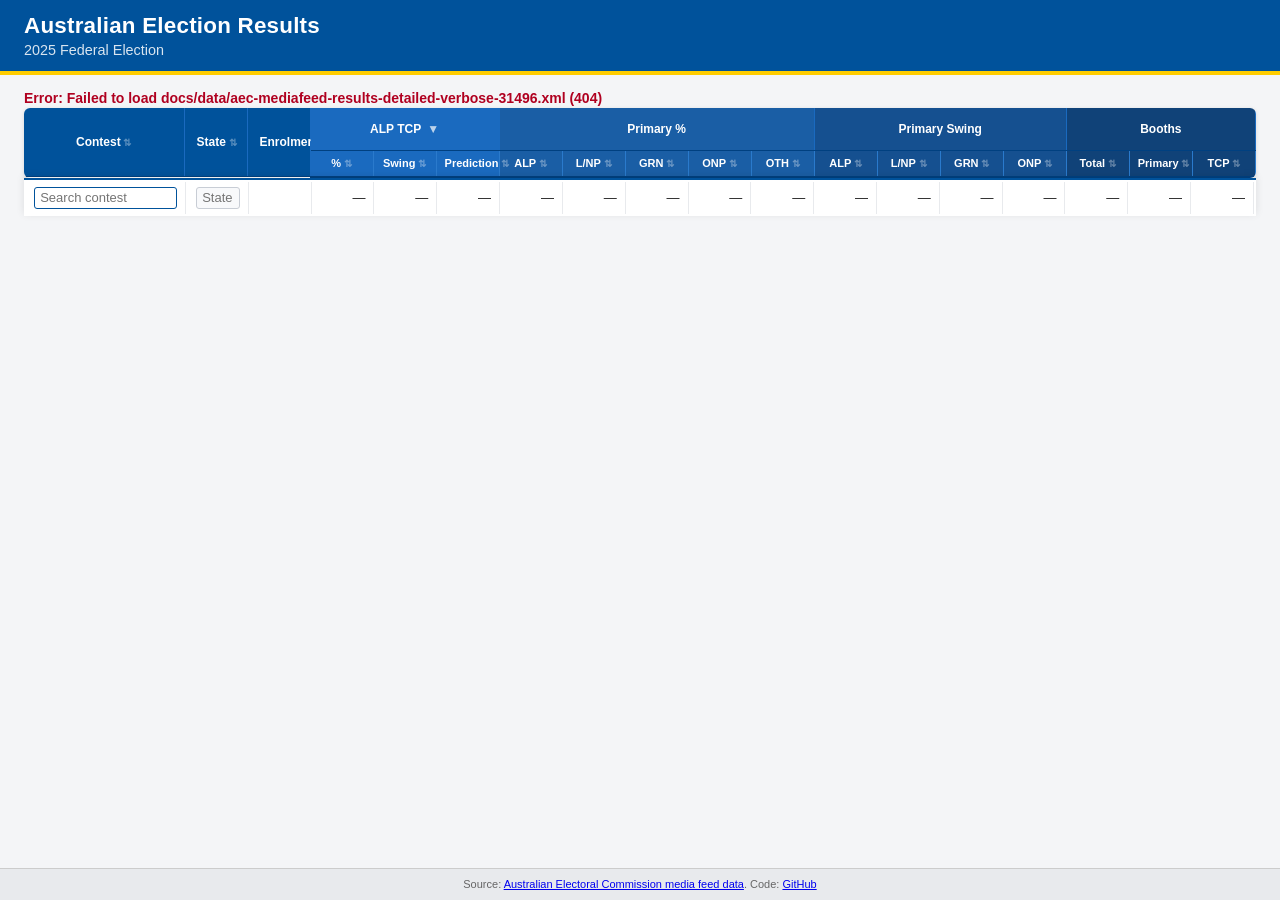
==== commit dcea813e: "Add Prediction column" ====
--- a/index.html
+++ b/index.html
@@ -22,7 +22,7 @@
             <th rowspan="2" class="col-contest sticky-col" data-sort-key="contestName">Contest</th>
             <th rowspan="2" class="col-state" data-sort-key="state">State</th>
             <th rowspan="2" class="col-enrolment" data-sort-key="enrolment">Enrolment</th>
-            <th colspan="2" class="group-tcp" id="tcp-header-cell" style="position:relative;">
+            <th colspan="3" class="group-tcp" id="tcp-header-cell" style="position:relative;">
               <button id="tcp-candidate-picker" class="tcp-picker-btn" aria-haspopup="listbox" aria-expanded="false" aria-label="TCP Candidate" type="button">ALP TCP <span class="tcp-caret">&#9660;</span></button>
               <div id="tcp-candidate-menu" class="tcp-menu" role="listbox" tabindex="-1" aria-hidden="true"></div>
             </th>
@@ -34,6 +34,7 @@
             <!-- ALP TCP -->
             <th class="col-num group-tcp col-party-alp" data-sort-key="alpTcpPct">%</th>
             <th class="col-num group-tcp col-party-alp" data-sort-key="alpTcpSwing">Swing</th>
+            <th class="col-num group-tcp col-party-alp" data-sort-key="alpTcpPrediction">Prediction</th>
             <!-- Primary % -->
             <th class="col-num group-primary-pct col-party-alp" data-sort-key="alpPct">ALP</th>
             <th class="col-num group-primary-pct col-party-lnp" data-sort-key="lnpPct">L/NP</th>
@@ -64,6 +65,7 @@
           <td class="col-enrolment"></td>
           <td class="col-num group-tcp col-party-alp" id="total-alpTcpPct"></td>
           <td class="col-num group-tcp col-party-alp" id="total-alpTcpSwing"></td>
+          <td class="col-num group-tcp col-party-alp" id="total-alpTcpPrediction"></td>
           <td class="col-num group-primary-pct col-party-alp" id="total-alpPct"></td>
           <td class="col-num group-primary-pct col-party-lnp" id="total-lnpPct"></td>
           <td class="col-num group-primary-pct col-party-grn" id="total-grnPct"></td>
--- a/css/styles.css
+++ b/css/styles.css
@@ -186,9 +186,12 @@
   vertical-align: middle;
 }
 
+.col-contest {
+  width: 160px;
+}
+
 td.col-contest {
   font-weight: 600;
-  min-width: 130px;
   border-right: 2px solid #c8cdd5;
 }
 
